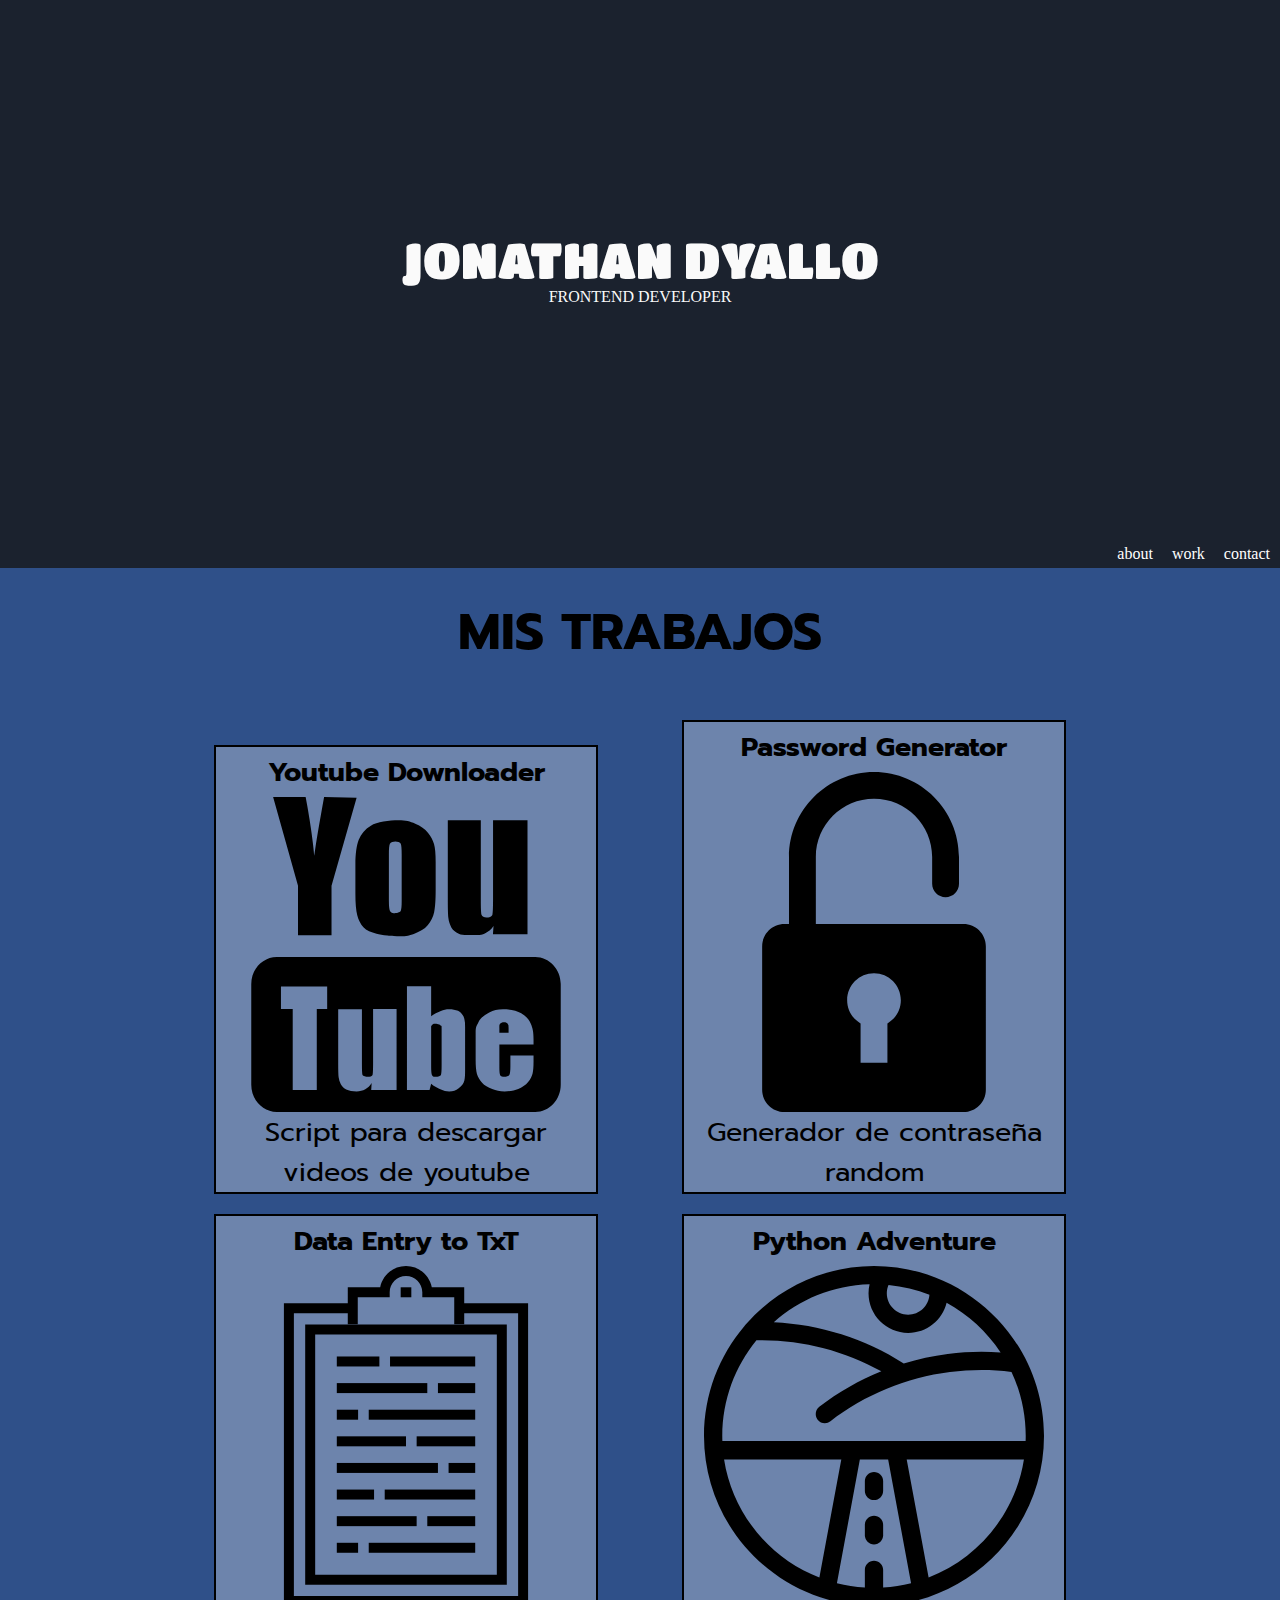
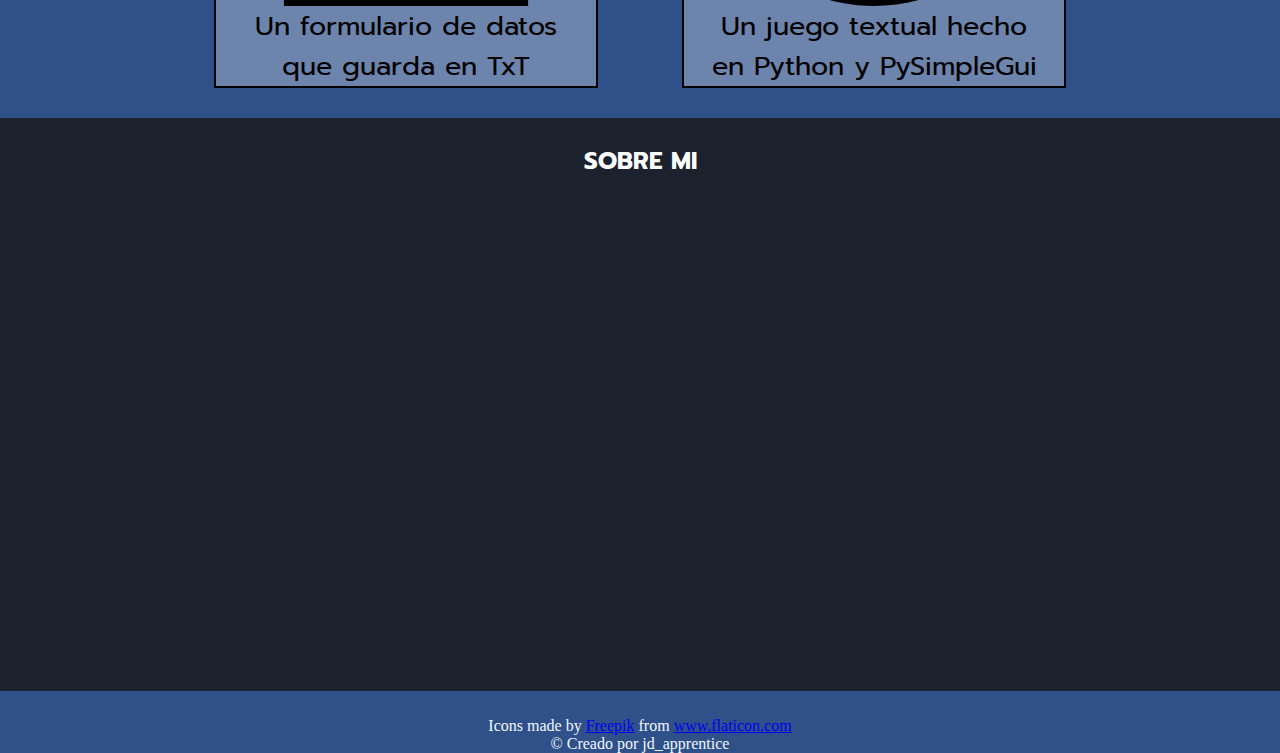
==== Portfolio/index.html @ 54476344 "Subiendo cosas a terminar o terminadas" ====
<!DOCTYPE html>
<html lang="en">
<head>
    <meta charset="UTF-8">
    <meta http-equiv="X-UA-Compatible" content="IE=edge">
    <meta name="viewport" content="width=device-width, initial-scale=1.0">
    <link rel="stylesheet" href="css/style.css">
    <link rel="preconnect" href="https://fonts.gstatic.com">
    <link href="https://fonts.googleapis.com/css2?family=Prompt:wght@200&display=swap" rel="stylesheet">
    <link rel="preconnect" href="https://fonts.gstatic.com">
    <link href="https://fonts.googleapis.com/css2?family=Titan+One&display=swap" rel="stylesheet">
    <title>jd_apprentice - Front End Developer</title>
</head>
<body>

    <header>
        <section id="top">
            <div class="header">
                <a id="header1" href="index.html">JONATHAN DYALLO </a>
                <br>
                <p>FRONTEND DEVELOPER</p>
            </div>

            <div class="nav-bar">
                <nav>
                <a href="about.html">about</a> 
                <a href="work.html">work</a>
                <a href="contact.html">contact</a>
                </nav>
            </div>
        </section>
    </header>

    <!--
    <div class="espacio">
        <br>
    </div>
      -->
    
    <section id="works">
        <h2>MIS TRABAJOS</h2>
        <div class="border"> 
            <div class="Youtube">
                <h3>Youtube Downloader</h3>
                <a target="_blank" href="https://github.com/jd-apprentice/GUI-Scripts/blob/main/VideoDownloader.pyw">
                    <img src="img/youtube.svg" alt="Youtube Downloader" height="250">
                </a>
                <p>Script para descargar videos de youtube</p>  
            </div>

            <div class="Password">
                <h3>Password Generator</h3>
                <a target="_blank" href="https://github.com/jd-apprentice/GUI-Scripts/blob/main/PasswordGenerator.pyw">
                    <img src="img/password.svg" alt="Password Generator" height="250">
                </a>
                <p>Generador de contraseña random</p>
            </div>
            
            <!--
            <div class="NotePad">
                <h3>Note Pad</h3>
                <a target="_blank" href="https://github.com/jd-apprentice/GUI-Scripts/blob/main/NotePad.pyw">
                    <img src="img/notepad.svg" alt="Note Pad" height="300">
                </a>
                <p>Replica del notepad, funciones simples incluidas</p>
            </div>
            -->
            
            <div class="EntryTxT">
                <h3>Data Entry to TxT</h3>
                <a target="_blank" href="https://github.com/jd-apprentice/GUI-Scripts/blob/main/Data_Entry_TXT.pyw">
                    <img src="img/data.svg" alt="Data Entry to TxT" height="250">
                </a>
                <p>Un formulario de datos que guarda en TxT</p>
            </div>

            <div class="Adventure">
                <h3>Python Adventure</h3>
                <a target="_blank" href="https://github.com/jd-apprentice/GUI-Scripts/tree/main/Python%20Adventure">
                    <img src="img/castle.svg" alt="Python Adventure" height="250">
                </a>
                <p>Un juego textual hecho en Python y PySimpleGui</p>
            </div>
        </div>
    </section>

    <section id="about-me">
        <h2>SOBRE MI</h2>
    </section>

    <footer>
    <div class="footer">
        <p><div>Icons made by <a href="https://www.freepik.com" title="Freepik">Freepik</a> from <a href="https://www.flaticon.com/" title="Flaticon">www.flaticon.com</a></div></p>
        <p> &copy; Creado por jd_apprentice</p>
    </div>
    </footer>

</body>
</html>
---- Portfolio/css/style.css ----
*{
    margin: 0;
    padding: 0;
    box-sizing: border-box;
}

body{
    scroll-behavior: smooth;
    background-color: rgb(47, 80, 137);
    background-image: url(/img/5.jpg);
    background-position: center center;
    background-size: cover;
}

.header{
    justify-content: center;
    text-align: center;
    padding: 18vw;
 }

.header a{
    color: rgb(250, 250, 250);
    text-decoration: none;
    font-family: 'Titan One', cursive;
}

.header p{
    color: rgb(250, 250, 250);
}

.header a:hover{
    background-color: rgb(132, 126, 126);
}

#header1{
    font-size: 50px;
}

.nav-bar{
    text-align: right;
}

.nav-bar a{
    padding: 5px;
    margin-right: 5px;
    margin-top: 3px;
    display: inline-flex;
    text-decoration: none;
    color: rgb(255, 255, 255);
}

.nav-bar a:hover{
    background-color: rgb(106, 98, 98);
}

.Youtube {
    border: 2px solid black;
    background-color: rgb(255, 255, 255, 0.3);
    display: inline-block;
    inline-size: 50%;
    padding-top: 5px;
    padding-left: 20px;
    padding-right: 20px;
    margin: 10px 40px;
    width: 30%;
    font-family: 'Prompt', sans-serif;
}

.Youtube img{
    width: 24.6vw;
    height: 100%;
}

.Password{
    border: 2px solid black;
    background-color: rgb(255, 255, 255, 0.3);;
    display: inline-block;
    padding-top: 5px;
    padding-left: 20px;
    padding-right: 20px;
    margin: 10px 40px;
    width: 30%;
    font-family: 'Prompt', sans-serif;
}

.Password img{
    width: 100%;
    height: 100%;
}

.EntryTxT{
    border: 2px solid black;
    background-color: rgb(255, 255, 255, 0.3);;
    display: inline-block;
    padding-top: 5px;
    padding-left: 20px;
    padding-right: 20px;
    margin: 10px 40px;
    width: 30%;
    font-family: 'Prompt', sans-serif;
}

.EntryTxT img{
    width: 100%;
    height: 100%;
}

/*
.NotePad{
    display: inline-block;
    border: 3px solid black;
    padding-top: 5px;
    padding-left: 20px;
    padding-right: 20px;
    margin: 3px;
    margin-top: 30px;
    width: 50%;
}
*/

.Adventure{
    border: 2px solid black;
    background-color: rgb(255, 255, 255, 0.3);;
    display: inline-block;
    padding-top: 5px;
    padding-left: 20px;
    padding-right: 20px;
    margin: 10px 40px;
    width: 30%;
    font-family: 'Prompt', sans-serif;
}

.Adventure img{
    width: 100%;
    height: 100%;
}

/*
.espacio{
    padding: 1vw;
    background-color: aliceblue;
}
*/

#top{
    background-color: rgb(27, 34, 46);
}

#works{
    text-align: center;
    margin-bottom: 20px;
}

#works a{
    display: flex;
    justify-content: center;
}

#works h2{
    padding-top: 2vw;
    padding-bottom: 3vw;
    text-align: center;
    font-size: 4vw;
    font-family: 'Prompt', sans-serif;
}

#works h3{
    padding-bottom: 5px;
    color: rgb(0, 0, 0);
    font-size: 3vh;
    text-align: center;
}

#works p{
    color: rgb(0, 0, 0);
    text-align: center;
    font-size: 3vh;
}

#about-me h2{
    text-align: center;
    padding-bottom: 40vw;
    padding-top: 2vw;
    background-color: rgb(27, 34, 46);
    color: rgb(255, 255, 255);
    font-family: 'Prompt', sans-serif;
}

.footer{
    color: aliceblue;
    padding-top: 2vw;
    text-align: center;
}
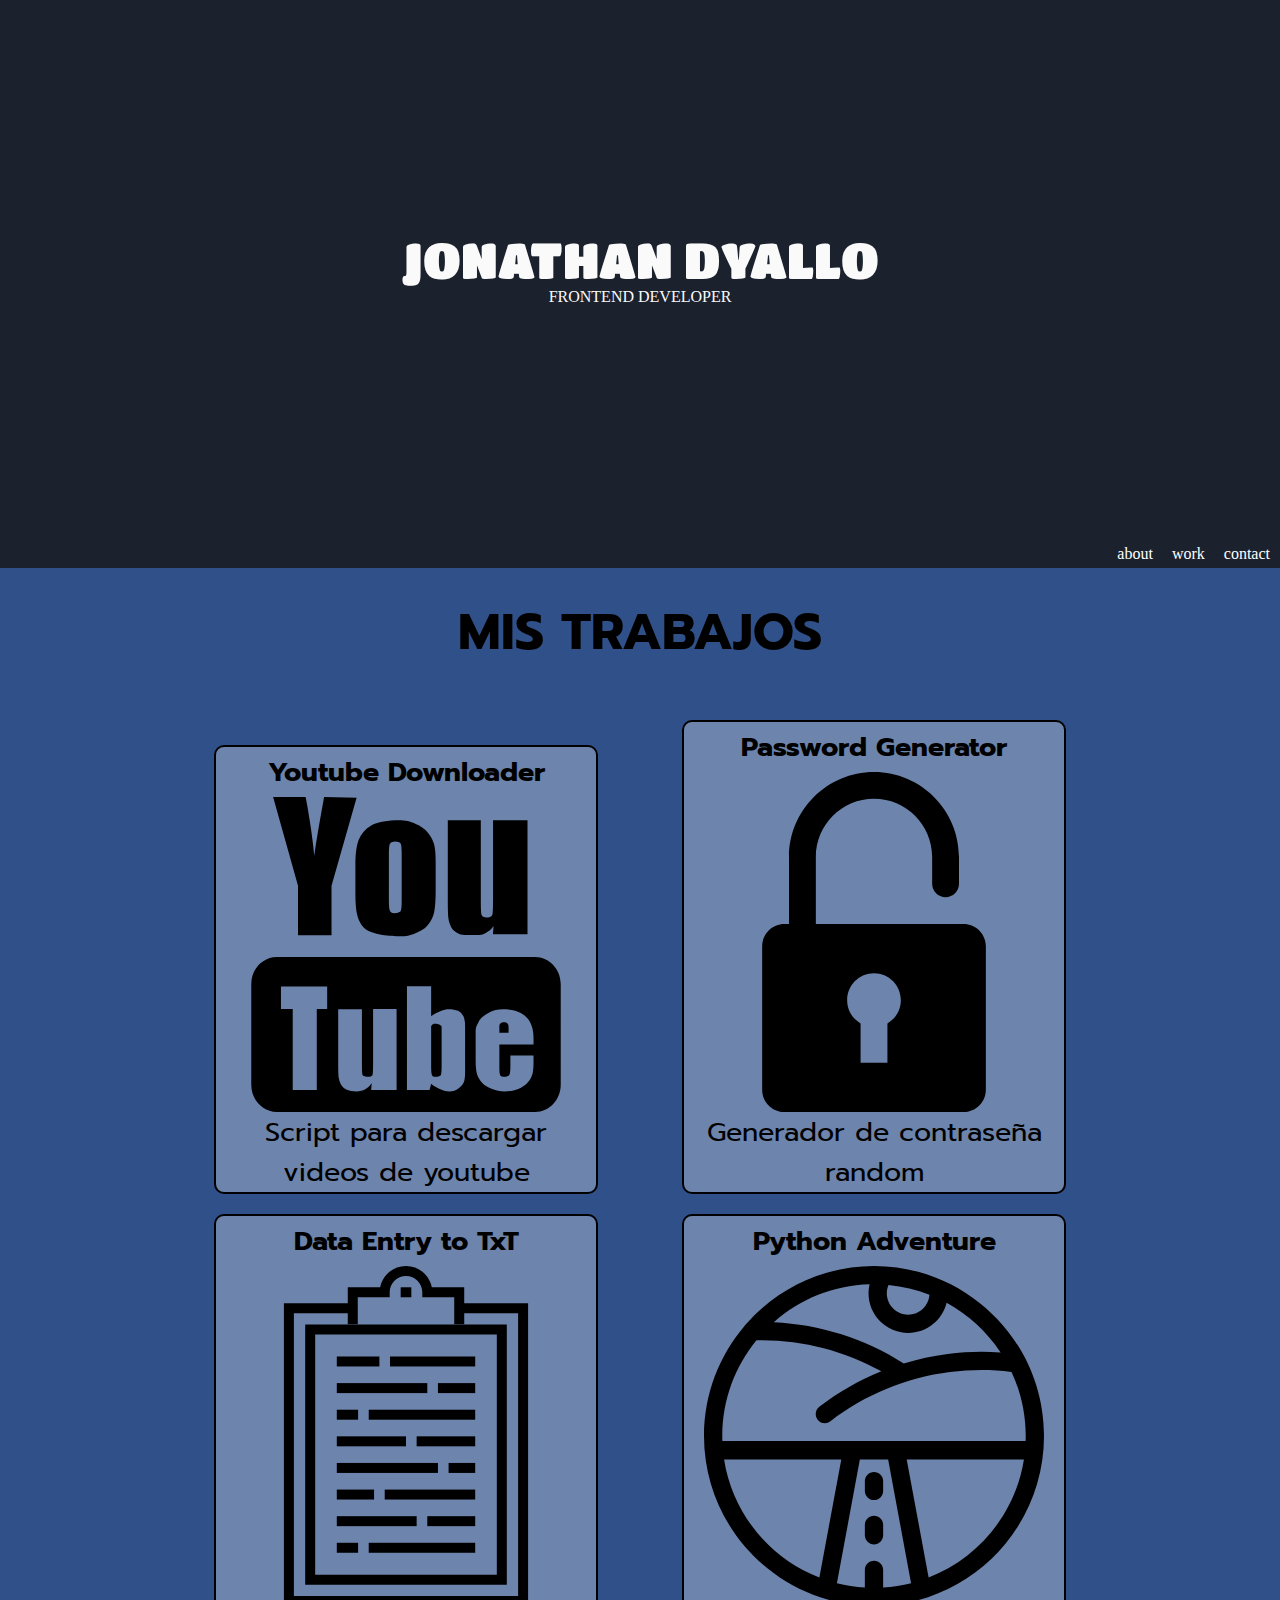
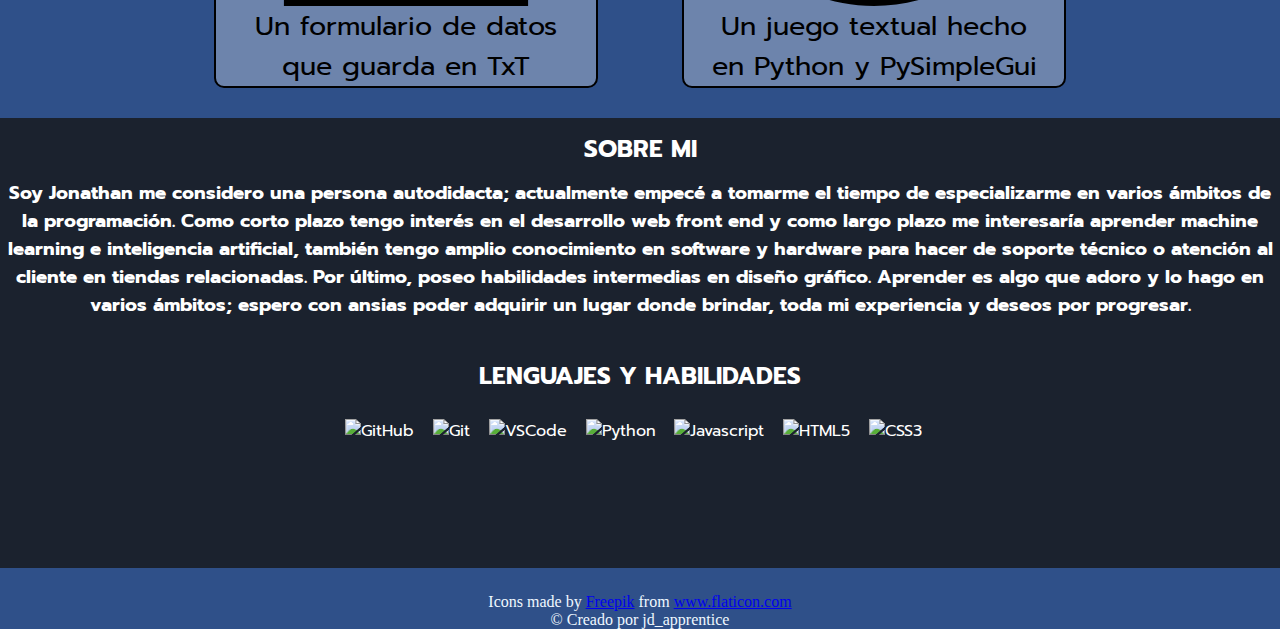
==== commit d5a10039: "Seccion sobre mi" ====
--- a/Portfolio/index.html
+++ b/Portfolio/index.html
@@ -83,11 +83,23 @@
             </div>
         </div>
     </section>
-
     <section id="about-me">
         <h2>SOBRE MI</h2>
+        <h3 id="Yo">Soy Jonathan me considero una persona autodidacta; actualmente empecé a tomarme el tiempo de especializarme en varios ámbitos de la programación. Como corto plazo tengo interés en el desarrollo web front end y como largo plazo me
+            interesaría aprender machine learning e inteligencia artificial, también tengo amplio conocimiento en software y hardware para hacer de soporte técnico o atención al cliente en tiendas relacionadas. Por último, poseo habilidades intermedias en diseño gráfico.
+            Aprender es algo que adoro y lo hago en varios ámbitos; espero con ansias poder adquirir un lugar donde brindar, toda mi experiencia y deseos por progresar.
+        </h3>
+        <h2 id="lenguajes">
+            LENGUAJES Y HABILIDADES
+        </h2>
+            <img src="https://camo.githubusercontent.com/7df0b771c958e1037aaf92e60c9491f7d01628c31d70f822aebe153a2daf2c8a/68747470733a2f2f7777772e766563746f726c6f676f2e7a6f6e652f6c6f676f732f6769746875622f6769746875622d74696c652e737667" alt="GitHub" width="120">
+            <img src="https://camo.githubusercontent.com/fbfcb9e3dc648adc93bef37c718db16c52f617ad055a26de6dc3c21865c3321d/68747470733a2f2f7777772e766563746f726c6f676f2e7a6f6e652f6c6f676f732f6769742d73636d2f6769742d73636d2d69636f6e2e737667" alt="Git" width="120">
+            <img src="https://camo.githubusercontent.com/aa0e4ed5f01fb902f1405feb0a9baa285076a5b981e4323267c6b9977aa1d9fb/68747470733a2f2f7777772e766563746f726c6f676f2e7a6f6e652f6c6f676f732f76697375616c73747564696f5f636f64652f76697375616c73747564696f5f636f64652d69636f6e2e737667" alt="VSCode" width="120">
+            <img src="https://camo.githubusercontent.com/e9306bcaa5457a3bb58aa38c9f2fb71e856479bd7a3726204ca07412e45f667f/68747470733a2f2f7777772e766563746f726c6f676f2e7a6f6e652f6c6f676f732f707974686f6e2f707974686f6e2d69636f6e2e737667" alt="Python" width="120">
+            <img src="https://upload.wikimedia.org/wikipedia/commons/thumb/9/99/Unofficial_JavaScript_logo_2.svg/1200px-Unofficial_JavaScript_logo_2.svg.png" alt="Javascript" width="120">
+            <img src="https://camo.githubusercontent.com/bea3c45894fe8d810cfef5e0ba759d28033e0a534186ea1c1b71c70e1a57554f/68747470733a2f2f7777772e766563746f726c6f676f2e7a6f6e652f6c6f676f732f77335f68746d6c352f77335f68746d6c352d69636f6e2e737667" alt="HTML5" width="120">
+            <img src="https://www.logolynx.com/images/logolynx/s_0d/0d35ef6c8d4fdaf0590228404dc6448b.png" alt="CSS3" width="120">
     </section>
-
     <footer>
     <div class="footer">
         <p><div>Icons made by <a href="https://www.freepik.com" title="Freepik">Freepik</a> from <a href="https://www.flaticon.com/" title="Flaticon">www.flaticon.com</a></div></p>
--- a/Portfolio/css/style.css
+++ b/Portfolio/css/style.css
@@ -55,6 +55,7 @@
 
 .Youtube {
     border: 2px solid black;
+    border-radius: 10px;
     background-color: rgb(255, 255, 255, 0.3);
     display: inline-block;
     inline-size: 50%;
@@ -73,6 +74,7 @@
 
 .Password{
     border: 2px solid black;
+    border-radius: 10px;
     background-color: rgb(255, 255, 255, 0.3);;
     display: inline-block;
     padding-top: 5px;
@@ -90,6 +92,7 @@
 
 .EntryTxT{
     border: 2px solid black;
+    border-radius: 10px;
     background-color: rgb(255, 255, 255, 0.3);;
     display: inline-block;
     padding-top: 5px;
@@ -120,6 +123,7 @@
 
 .Adventure{
     border: 2px solid black;
+    border-radius: 10px;
     background-color: rgb(255, 255, 255, 0.3);;
     display: inline-block;
     padding-top: 5px;
@@ -177,13 +181,27 @@
     font-size: 3vh;
 }
 
-#about-me h2{
-    text-align: center;
-    padding-bottom: 40vw;
-    padding-top: 2vw;
+#about-me{
+    text-align: center;
+    height: 450px;
+    padding-top: 1vw;
     background-color: rgb(27, 34, 46);
     color: rgb(255, 255, 255);
     font-family: 'Prompt', sans-serif;
+}
+
+#about-me img{
+    display: inline;
+    padding-top: 2vw;
+    margin-right: 1vw;
+}
+
+#lenguajes{
+    padding-top: 3vw;
+}
+
+#Yo{
+    padding-top: 1vw;
 }
 
 .footer{
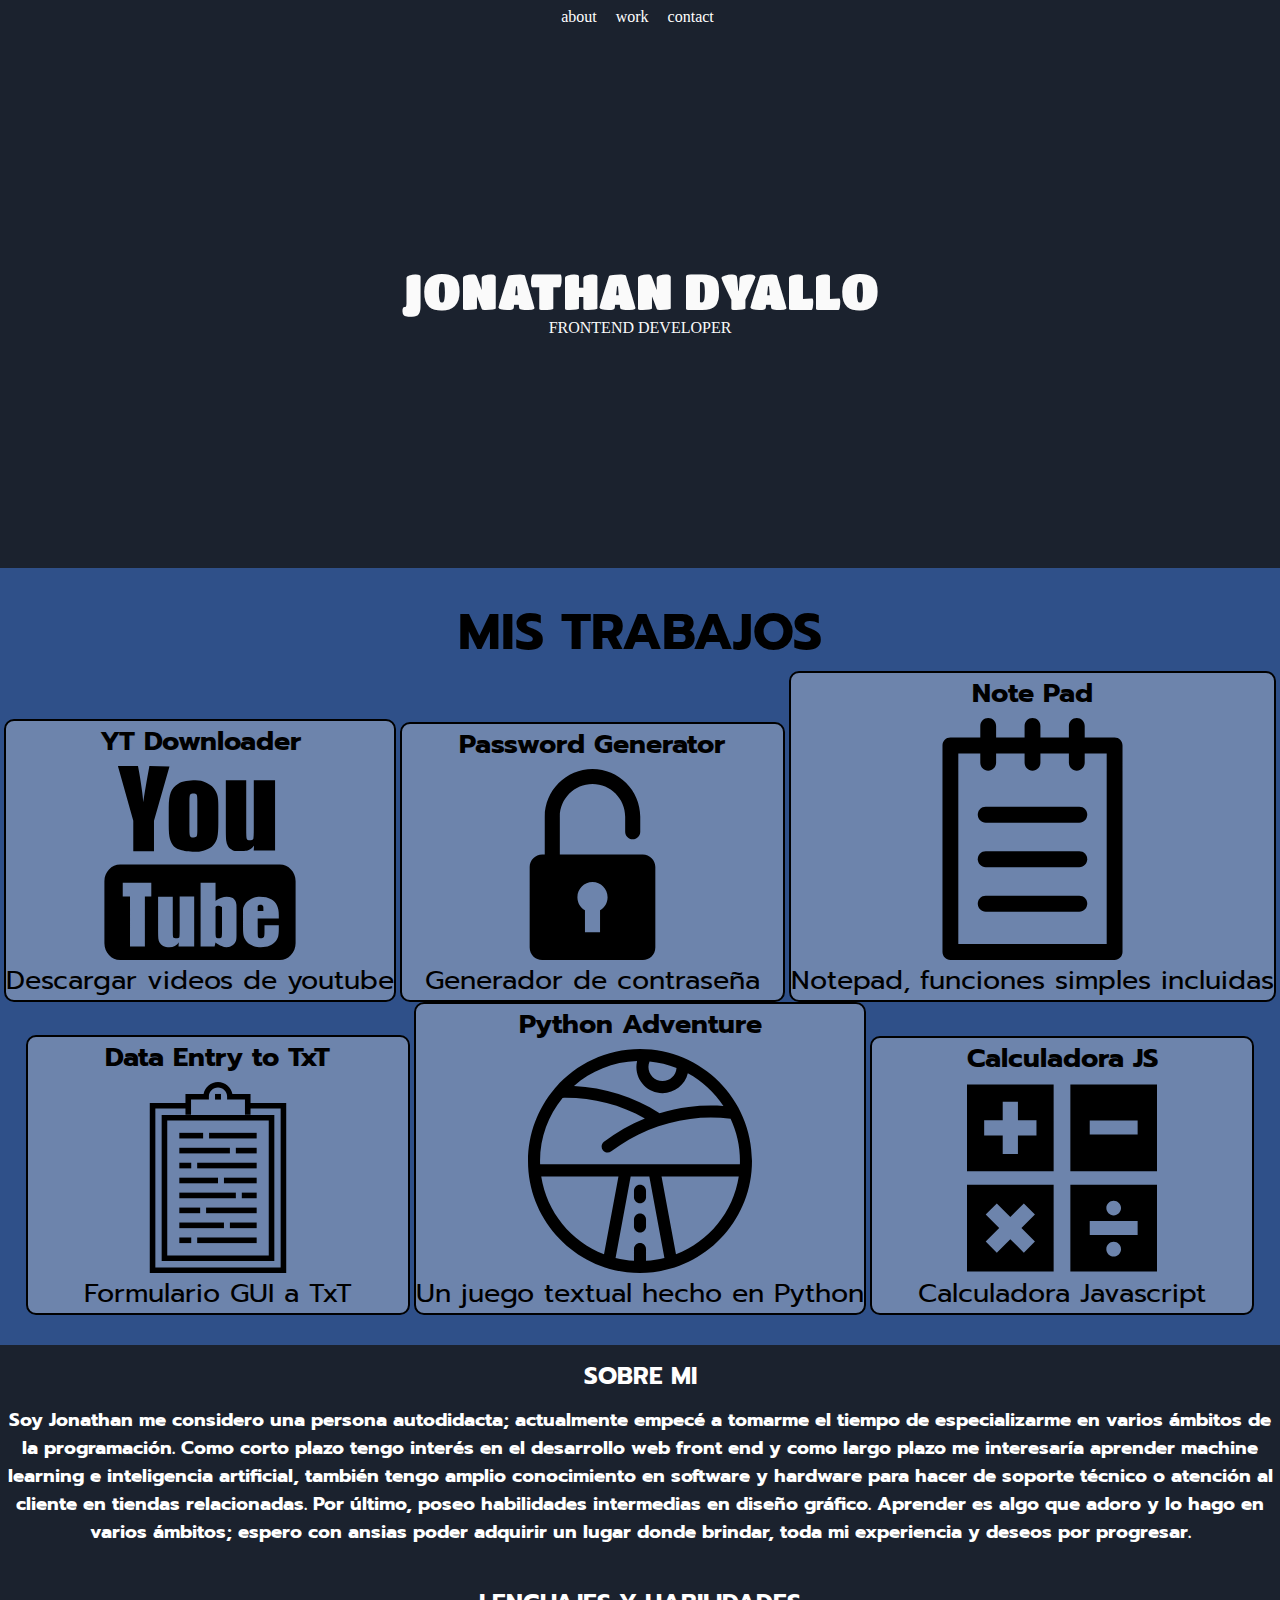
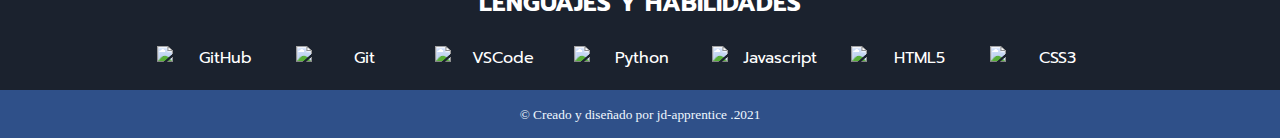
==== commit d5a634a3: "Mejora de diseño responsivo" ====
--- a/Portfolio/index.html
+++ b/Portfolio/index.html
@@ -12,74 +12,71 @@
     <title>jd_apprentice - Front End Developer</title>
 </head>
 <body>
-
     <header>
         <section id="top">
+            <div class="nav-bar">
+                <nav>
+                    <a href="#">about</a> 
+                    <a href="#">work</a>
+                    <a href="#">contact</a>
+                </nav>
+            </div>
             <div class="header">
                 <a id="header1" href="index.html">JONATHAN DYALLO </a>
                 <br>
                 <p>FRONTEND DEVELOPER</p>
             </div>
-
-            <div class="nav-bar">
-                <nav>
-                <a href="about.html">about</a> 
-                <a href="work.html">work</a>
-                <a href="contact.html">contact</a>
-                </nav>
-            </div>
         </section>
     </header>
-
-    <!--
-    <div class="espacio">
-        <br>
-    </div>
-      -->
-    
     <section id="works">
         <h2>MIS TRABAJOS</h2>
         <div class="border"> 
             <div class="Youtube">
-                <h3>Youtube Downloader</h3>
-                <a target="_blank" href="https://github.com/jd-apprentice/GUI-Scripts/blob/main/VideoDownloader.pyw">
-                    <img src="img/youtube.svg" alt="Youtube Downloader" height="250">
+                <h3>YT Downloader</h3>
+                <a target="_blank" href="https://github.com/jd-apprentice/python/blob/main/GUI%20Scripts/VideoDownloader.pyw">
+                    <img src="img/youtube.svg" alt="Youtube Downloader" style="width: 50%; height: auto">
                 </a>
-                <p>Script para descargar videos de youtube</p>  
+                <p>Descargar videos de youtube</p>  
             </div>
 
             <div class="Password">
                 <h3>Password Generator</h3>
-                <a target="_blank" href="https://github.com/jd-apprentice/GUI-Scripts/blob/main/PasswordGenerator.pyw">
-                    <img src="img/password.svg" alt="Password Generator" height="250">
+                <a target="_blank" href="https://github.com/jd-apprentice/python/blob/main/GUI%20Scripts/PasswordGenerator.pyw">
+                    <img src="img/password.svg" alt="Password Generator" style="width: 50%; height: auto">
                 </a>
-                <p>Generador de contraseña random</p>
+                <p>Generador de contraseña</p>
             </div>
-            
-            <!--
+        
             <div class="NotePad">
                 <h3>Note Pad</h3>
-                <a target="_blank" href="https://github.com/jd-apprentice/GUI-Scripts/blob/main/NotePad.pyw">
-                    <img src="img/notepad.svg" alt="Note Pad" height="300">
+                <a target="_blank" href="https://github.com/jd-apprentice/python/blob/main/GUI%20Scripts/NotePad.pyw">
+                    <img src="img/notepad.svg" alt="Note Pad" style="width: 50%; height: auto">
                 </a>
-                <p>Replica del notepad, funciones simples incluidas</p>
+                <p>Notepad, funciones simples incluidas</p>
             </div>
-            -->
             
             <div class="EntryTxT">
                 <h3>Data Entry to TxT</h3>
-                <a target="_blank" href="https://github.com/jd-apprentice/GUI-Scripts/blob/main/Data_Entry_TXT.pyw">
-                    <img src="img/data.svg" alt="Data Entry to TxT" height="250">
+                <a target="_blank" href="https://github.com/jd-apprentice/python/blob/main/GUI%20Scripts/Data_Entry_TXT.pyw">
+                    <img src="img/data.svg" alt="Data Entry to TxT" style="width: 50%; height: auto">
                 </a>
-                <p>Un formulario de datos que guarda en TxT</p>
+                <p>Formulario GUI a TxT</p>
             </div>
 
             <div class="Adventure">
                 <h3>Python Adventure</h3>
-                <a target="_blank" href="https://github.com/jd-apprentice/GUI-Scripts/tree/main/Python%20Adventure">
-                    <img src="img/castle.svg" alt="Python Adventure" height="250">
+                <a target="_blank" href="https://github.com/jd-apprentice/python/tree/main/GUI%20Scripts/Python%20Adventure">
+                    <img src="img/castle.svg" alt="Python Adventure" style="width: 50%; height: auto">
                 </a>
-                <p>Un juego textual hecho en Python y PySimpleGui</p>
+                <p>Un juego textual hecho en Python</p>
+            </div>
+
+            <div class="Calculadora">
+                <h3>Calculadora JS</h3>   
+                <a href="https://github.com/jd-apprentice/javascript/tree/main/Calculadora%20js">
+                    <img src="img/calculator.svg" alt="Calculadora" style="width: 50%; height: auto">
+                </a>
+                <p>Calculadora Javascript</p>             
             </div>
         </div>
     </section>
@@ -101,11 +98,9 @@
             <img src="https://www.logolynx.com/images/logolynx/s_0d/0d35ef6c8d4fdaf0590228404dc6448b.png" alt="CSS3" width="120">
     </section>
     <footer>
-    <div class="footer">
-        <p><div>Icons made by <a href="https://www.freepik.com" title="Freepik">Freepik</a> from <a href="https://www.flaticon.com/" title="Flaticon">www.flaticon.com</a></div></p>
-        <p> &copy; Creado por jd_apprentice</p>
-    </div>
+        <small>
+            <span>&copy; Creado y diseñado por jd-apprentice .2021</span>
+        </small>
     </footer>
-
 </body>
 </html>--- a/Portfolio/css/style.css
+++ b/Portfolio/css/style.css
@@ -30,6 +30,7 @@
 
 .header a:hover{
     background-color: rgb(132, 126, 126);
+    padding-bottom: 25px;
 }
 
 #header1{
@@ -37,7 +38,7 @@
 }
 
 .nav-bar{
-    text-align: right;
+    text-align: center;
 }
 
 .nav-bar a{
@@ -56,20 +57,9 @@
 .Youtube {
     border: 2px solid black;
     border-radius: 10px;
-    background-color: rgb(255, 255, 255, 0.3);
+    background-color: rgb(255, 255, 255, 0.3);;
     display: inline-block;
-    inline-size: 50%;
-    padding-top: 5px;
-    padding-left: 20px;
-    padding-right: 20px;
-    margin: 10px 40px;
-    width: 30%;
     font-family: 'Prompt', sans-serif;
-}
-
-.Youtube img{
-    width: 24.6vw;
-    height: 100%;
 }
 
 .Password{
@@ -77,17 +67,23 @@
     border-radius: 10px;
     background-color: rgb(255, 255, 255, 0.3);;
     display: inline-block;
-    padding-top: 5px;
-    padding-left: 20px;
-    padding-right: 20px;
-    margin: 10px 40px;
-    width: 30%;
     font-family: 'Prompt', sans-serif;
 }
 
-.Password img{
-    width: 100%;
-    height: 100%;
+.NotePad{
+    border: 2px solid black;
+    border-radius: 10px;
+    background-color: rgb(255, 255, 255, 0.3);;
+    display: inline-block;
+    font-family: 'Prompt', sans-serif;
+}
+
+.Calculadora{
+    border: 2px solid black;
+    border-radius: 10px;
+    background-color: rgb(255, 255, 255, 0.3);;
+    display: inline-block;
+    font-family: 'Prompt', sans-serif;
 }
 
 .EntryTxT{
@@ -95,56 +91,16 @@
     border-radius: 10px;
     background-color: rgb(255, 255, 255, 0.3);;
     display: inline-block;
-    padding-top: 5px;
-    padding-left: 20px;
-    padding-right: 20px;
-    margin: 10px 40px;
-    width: 30%;
     font-family: 'Prompt', sans-serif;
 }
-
-.EntryTxT img{
-    width: 100%;
-    height: 100%;
-}
-
-/*
-.NotePad{
-    display: inline-block;
-    border: 3px solid black;
-    padding-top: 5px;
-    padding-left: 20px;
-    padding-right: 20px;
-    margin: 3px;
-    margin-top: 30px;
-    width: 50%;
-}
-*/
 
 .Adventure{
     border: 2px solid black;
     border-radius: 10px;
     background-color: rgb(255, 255, 255, 0.3);;
     display: inline-block;
-    padding-top: 5px;
-    padding-left: 20px;
-    padding-right: 20px;
-    margin: 10px 40px;
-    width: 30%;
     font-family: 'Prompt', sans-serif;
 }
-
-.Adventure img{
-    width: 100%;
-    height: 100%;
-}
-
-/*
-.espacio{
-    padding: 1vw;
-    background-color: aliceblue;
-}
-*/
 
 #top{
     background-color: rgb(27, 34, 46);
@@ -152,7 +108,7 @@
 
 #works{
     text-align: center;
-    margin-bottom: 20px;
+    margin-bottom: 30px;
 }
 
 #works a{
@@ -162,7 +118,6 @@
 
 #works h2{
     padding-top: 2vw;
-    padding-bottom: 3vw;
     text-align: center;
     font-size: 4vw;
     font-family: 'Prompt', sans-serif;
@@ -181,9 +136,14 @@
     font-size: 3vh;
 }
 
+#todos{
+    height: 10px;
+    font-family: 'Prompt', sans-serif;
+}
+
 #about-me{
     text-align: center;
-    height: 450px;
+    height: 75%;
     padding-top: 1vw;
     background-color: rgb(27, 34, 46);
     color: rgb(255, 255, 255);
@@ -191,8 +151,9 @@
 }
 
 #about-me img{
-    display: inline;
+    display: inline-block;
     padding-top: 2vw;
+    margin-bottom: 20px;
     margin-right: 1vw;
 }
 
@@ -204,8 +165,10 @@
     padding-top: 1vw;
 }
 
-.footer{
+footer{
     color: aliceblue;
-    padding-top: 2vw;
+    padding: 15px;
+    bottom: 0px;
     text-align: center;
+    align-items: center;
 }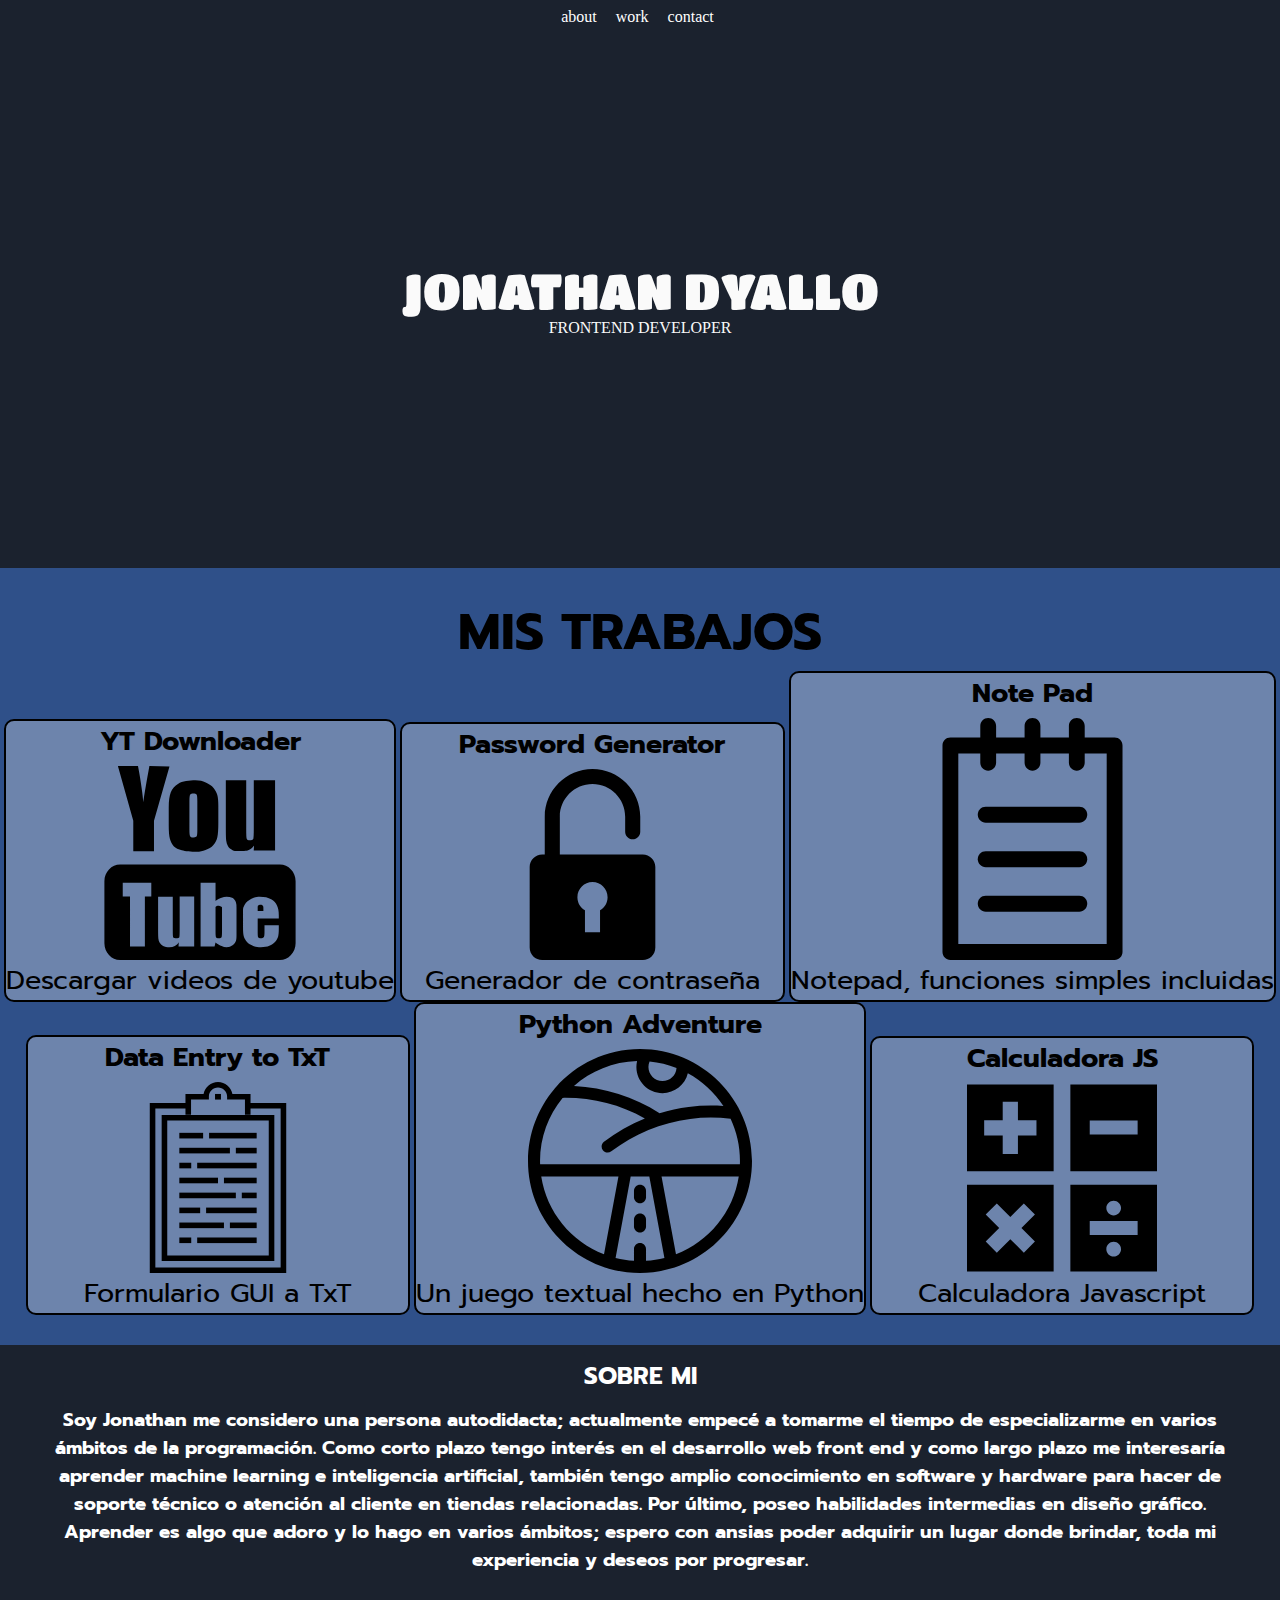
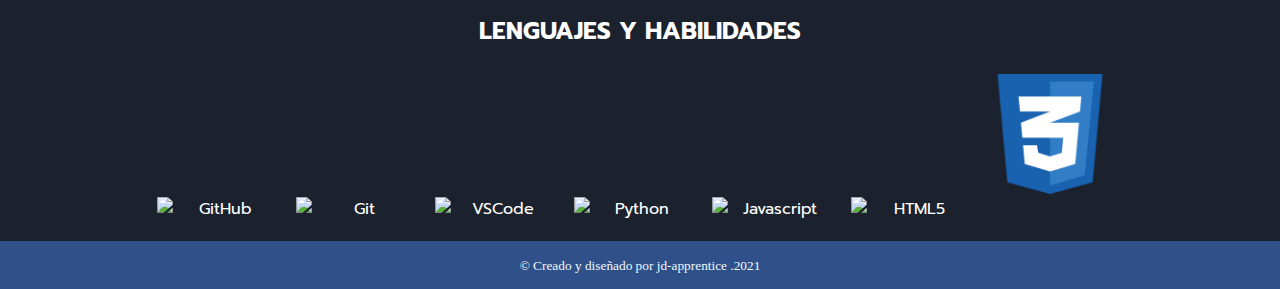
==== commit c7a081d4: "about y works ahora redirecciona al clickear" ====
--- a/Portfolio/index.html
+++ b/Portfolio/index.html
@@ -16,8 +16,8 @@
         <section id="top">
             <div class="nav-bar">
                 <nav>
-                    <a href="#">about</a> 
-                    <a href="#">work</a>
+                    <a href="#about-me">about</a> 
+                    <a href="#works">work</a>
                     <a href="#">contact</a>
                 </nav>
             </div>
@@ -95,7 +95,7 @@
             <img src="https://camo.githubusercontent.com/e9306bcaa5457a3bb58aa38c9f2fb71e856479bd7a3726204ca07412e45f667f/68747470733a2f2f7777772e766563746f726c6f676f2e7a6f6e652f6c6f676f732f707974686f6e2f707974686f6e2d69636f6e2e737667" alt="Python" width="120">
             <img src="https://upload.wikimedia.org/wikipedia/commons/thumb/9/99/Unofficial_JavaScript_logo_2.svg/1200px-Unofficial_JavaScript_logo_2.svg.png" alt="Javascript" width="120">
             <img src="https://camo.githubusercontent.com/bea3c45894fe8d810cfef5e0ba759d28033e0a534186ea1c1b71c70e1a57554f/68747470733a2f2f7777772e766563746f726c6f676f2e7a6f6e652f6c6f676f732f77335f68746d6c352f77335f68746d6c352d69636f6e2e737667" alt="HTML5" width="120">
-            <img src="https://www.logolynx.com/images/logolynx/s_0d/0d35ef6c8d4fdaf0590228404dc6448b.png" alt="CSS3" width="120">
+            <img src="img/css3.png" alt="CSS3" width="120">
     </section>
     <footer>
         <small>
--- a/Portfolio/css/style.css
+++ b/Portfolio/css/style.css
@@ -157,6 +157,11 @@
     margin-right: 1vw;
 }
 
+#about-me h3{
+    margin-left: 3rem;
+    margin-right: 3rem;
+}
+
 #lenguajes{
     padding-top: 3vw;
 }
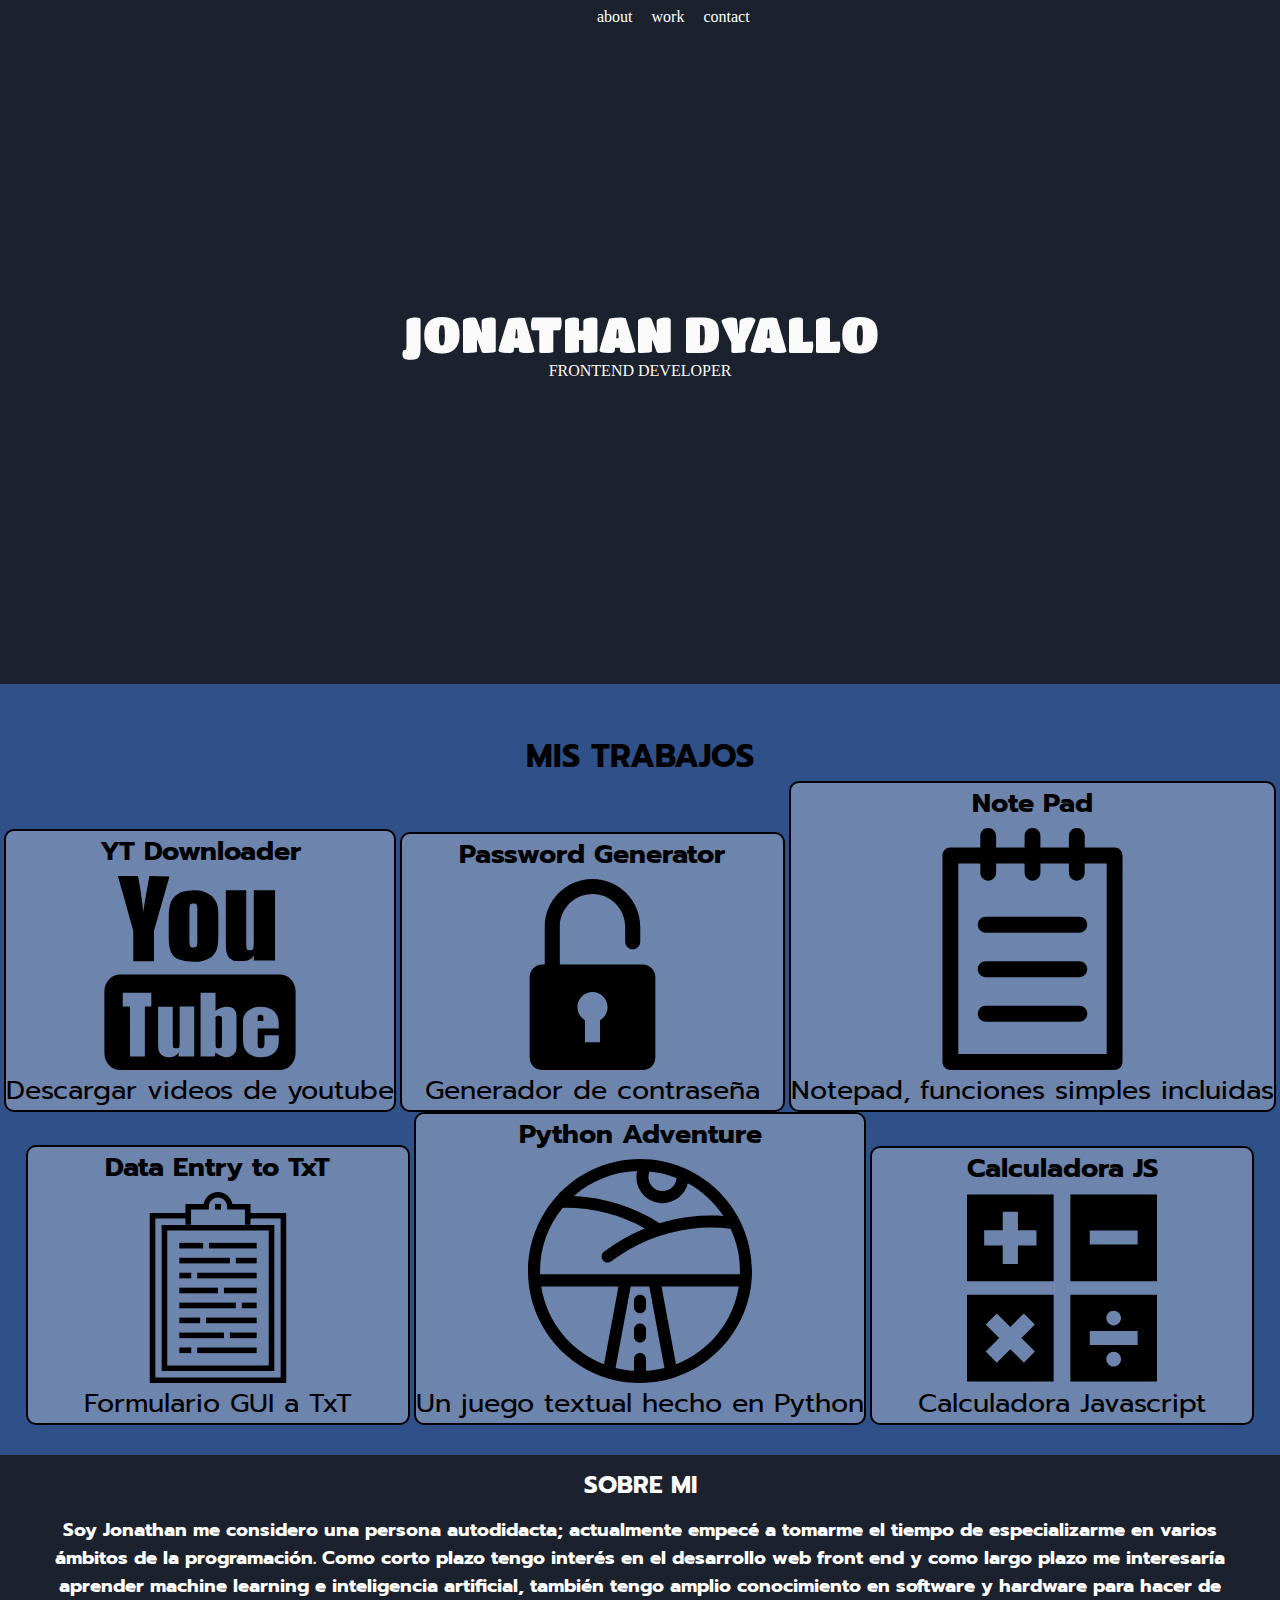
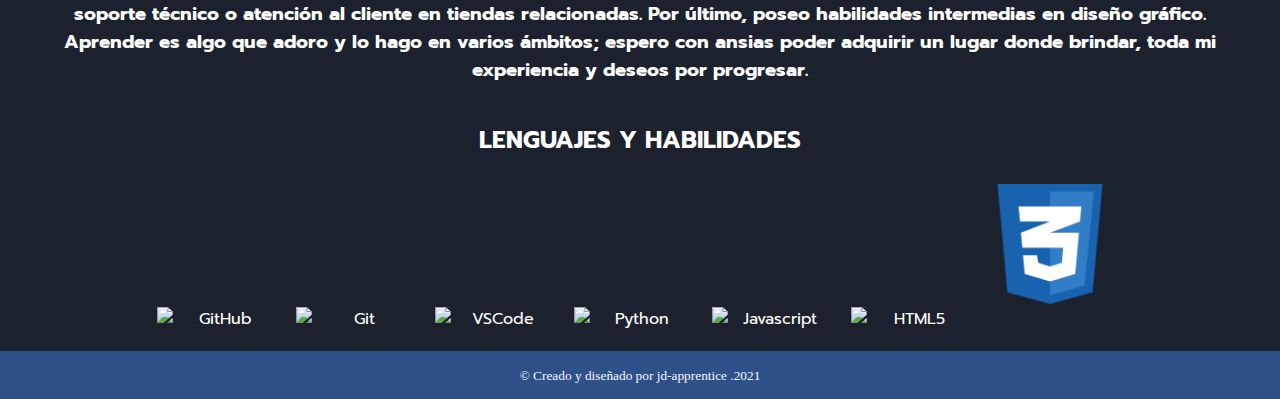
==== commit ccc5fcc4: "school behavior" ====
--- a/Portfolio/index.html
+++ b/Portfolio/index.html
@@ -21,7 +21,7 @@
                     <a href="#">contact</a>
                 </nav>
             </div>
-            <div class="header">
+            <div class="header" id="headerbg">
                 <a id="header1" href="index.html">JONATHAN DYALLO </a>
                 <br>
                 <p>FRONTEND DEVELOPER</p>
--- a/Portfolio/css/style.css
+++ b/Portfolio/css/style.css
@@ -1,3 +1,7 @@
+html{
+    scroll-behavior: smooth;
+}
+
 *{
     margin: 0;
     padding: 0;
@@ -15,8 +19,13 @@
 .header{
     justify-content: center;
     text-align: center;
-    padding: 18vw;
+    padding: 19rem;
  }
+
+ /* #headerbg{
+    background-image: url("/img/bg2.jpg");
+    background-blend-mode: darken;
+ } */
 
 .header a{
     color: rgb(250, 250, 250);
@@ -38,6 +47,10 @@
 }
 
 .nav-bar{
+    position: fixed;
+    top: 0;
+    left: 37rem;
+    background-color: rgb(27, 34, 46);
     text-align: center;
 }
 
@@ -117,9 +130,9 @@
 }
 
 #works h2{
-    padding-top: 2vw;
+    padding-top: 3rem;
     text-align: center;
-    font-size: 4vw;
+    font-size: 2rem;
     font-family: 'Prompt', sans-serif;
 }
 
